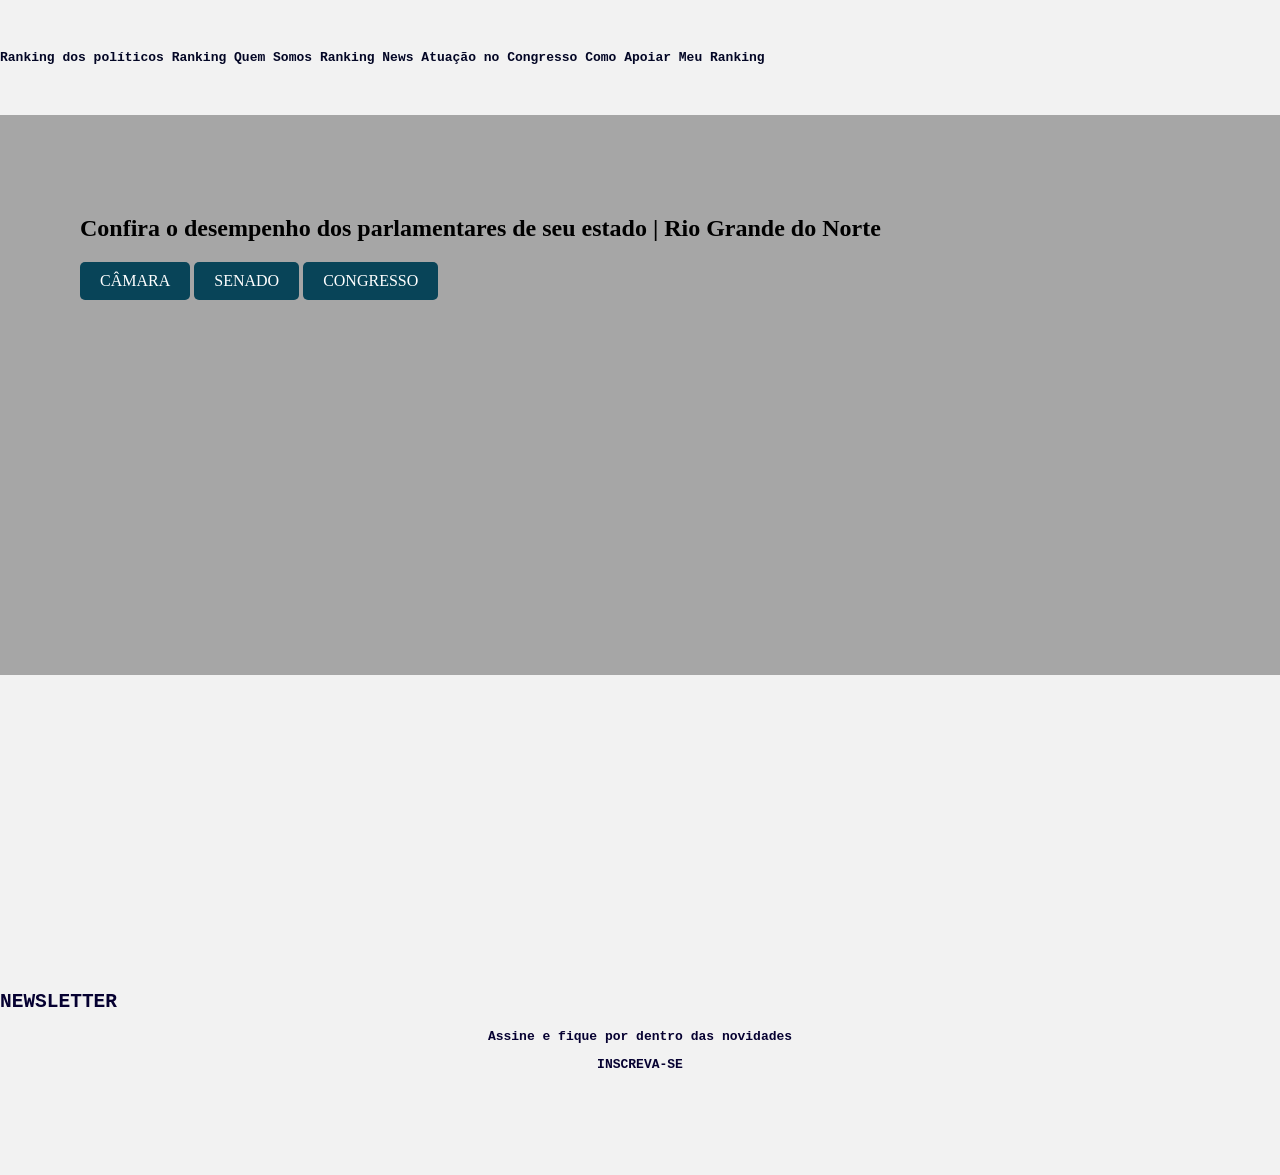
==== index.html @ e6ae2959 "Commit" ====
<!DOCTYPE html>
<html lang="pt-br">
<head>
    <meta charset="UTF-8">
    <meta name="viewport" content="width=device-width, initial-scale=1.0">
    <title>PROJETO</title>
    <link rel="stylesheet" href="style.css">
</head>
<body>
    <div class="header">
        <span class="nav"><a href="">Ranking dos políticos</a></span>
        <span class="nav"><a href="">Ranking</a></span>
        <span class="nav"><a href="">Quem Somos</a></span>
        <span class="nav"><a href="">Ranking News</a></span>
        <span class="nav"><a href="">Atuação no Congresso</a></span>
        <span class="nav"><a href="">Como Apoiar</a></span>
        <span class="nav"><a href="">Meu Ranking</a></span>
     </div>
      <div class="main">
          <h2>Confira o desempenho dos parlamentares de seu estado | Rio Grande do Norte</h2>
          <div>
              <a href="index.html" id="um">CÂMARA</a>
              <a href="index.html" id="dois">SENADO</a>
              <a href="index.html" id="tres">CONGRESSO</a>
          </div>
      </div>

     <div class="footer">
        <h2>NEWSLETTER</h2>
        <p>Assine e fique por dentro das novidades</p>
        <p>INSCREVA-SE</p>
     </div>
</body>
</html>
---- style.css ----
@charset "UTF-8";
body {
    margin: 0;
    padding: 0;
    box-sizing: border-box;
}
.header {
    background-color: #F2F2F2;
    color: rgb(4, 2, 31);
    font-weight: bold;
    width: 100%;
    padding-bottom: 50px;
    padding-top: 50px;
    font-family: monospace;
}
.main {
    background-color: #A6A6A6;
    color: black;
    margin: 0 auto;
    padding: 80px;
    max-width: 1200px;
    min-height: 400px;
}
.item-header {
    padding-left: 20px;
    padding-right: 50px;
}
.footer {
    background-color: #F2F2F2;
    color: rgb(6, 1, 49);
    font-weight: bolder;
    width: 100%;
    min-height: 200px;
    padding-top: 300px;
    font-family: monospace;
}
a {
    color: rgb(3, 6, 37);
    text-decoration: none;
}
h1{
    text-align: center;
    font-family: Impact, Haettenschweiler;
}
p{
    text-align: center;
    font-family: 'Times New Roman', Times,;
}
#um {
    display: inline-block;
    padding: 10px 20px;
    background-color: #084458;
    color: white;
    text-decoration: none;
    border-radius: 5px;
    font-size: 16px;
    cursor: pointer;
}
#dois {
    display: inline-block;
    padding: 10px 20px;
    background-color: #084458;
    color: white;
    text-decoration: none;
    border-radius: 5px;
    font-size: 16px;
    cursor: pointer;
}
#tres {
    display: inline-block;
    padding: 10px 20px;
    background-color: #084458;
    color: white;
    text-decoration: none;
    border-radius: 5px;
    font-size: 16px;
    cursor: pointer;
}
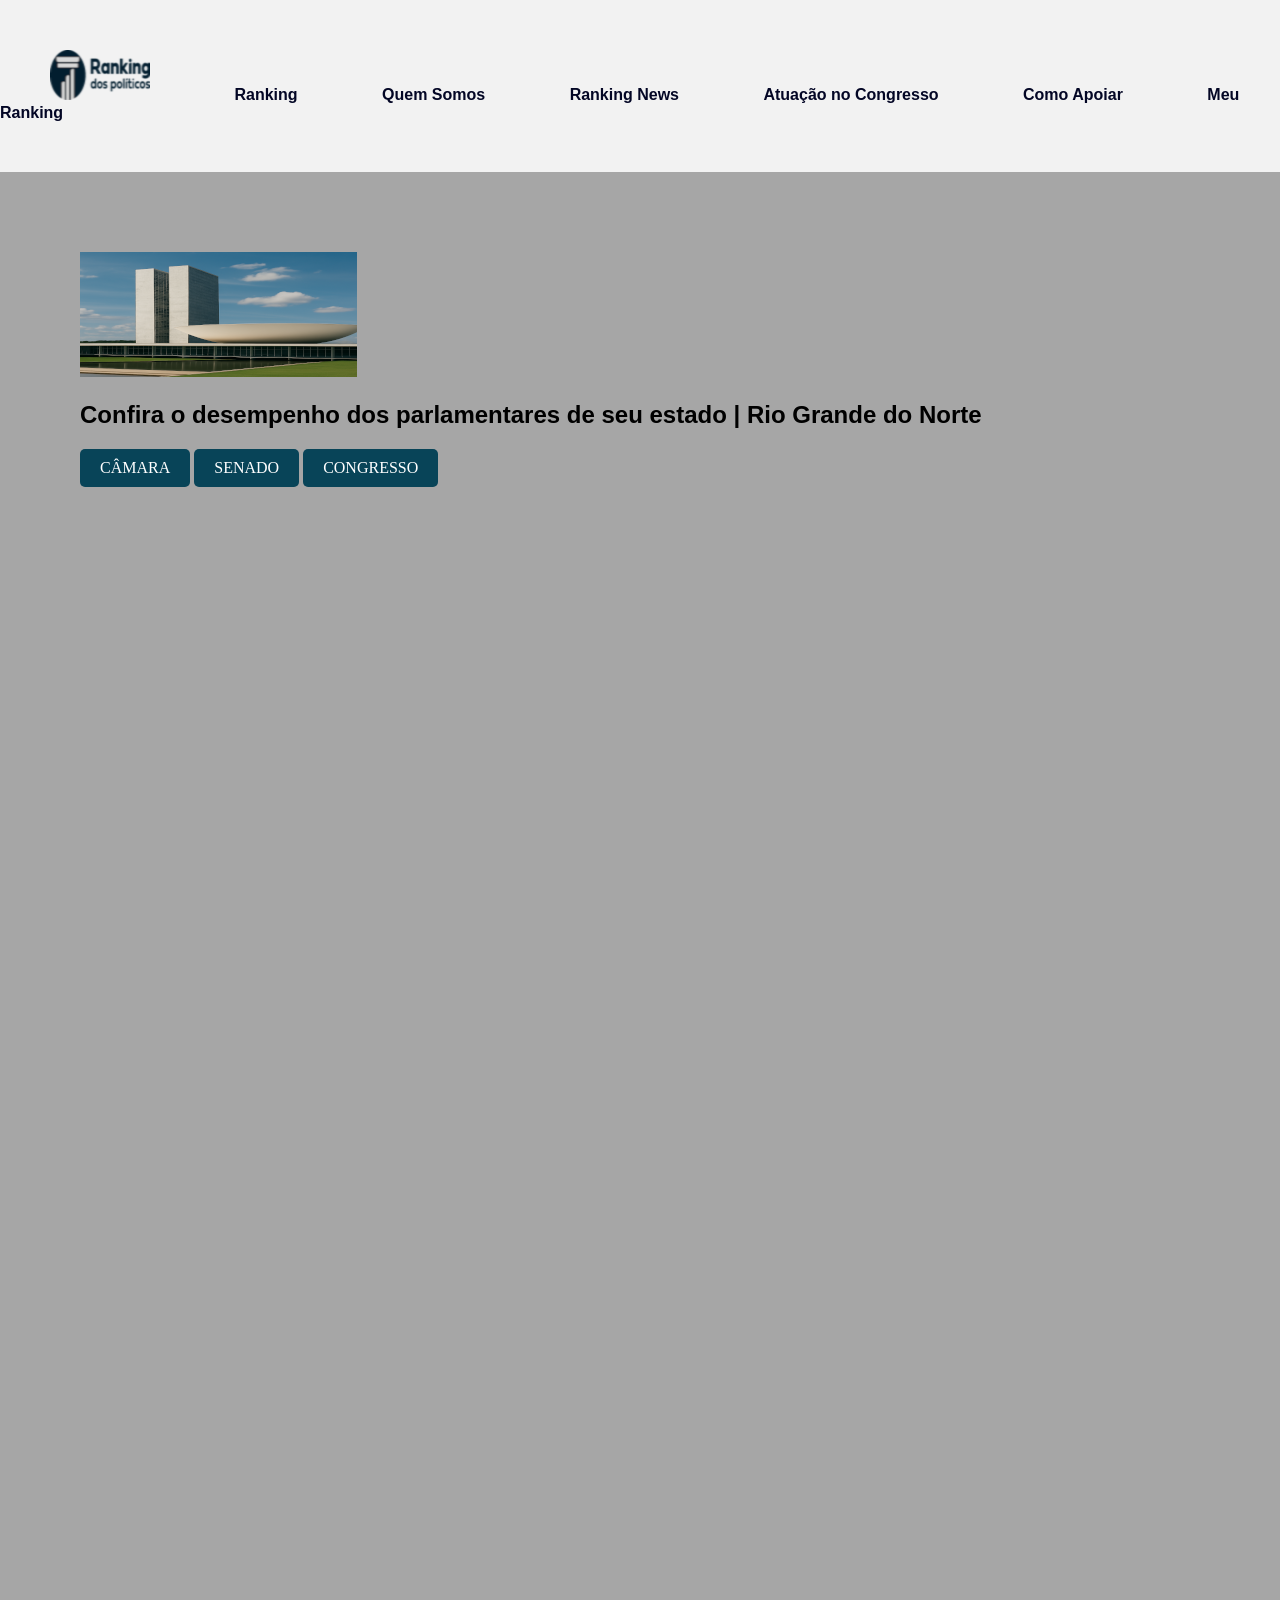
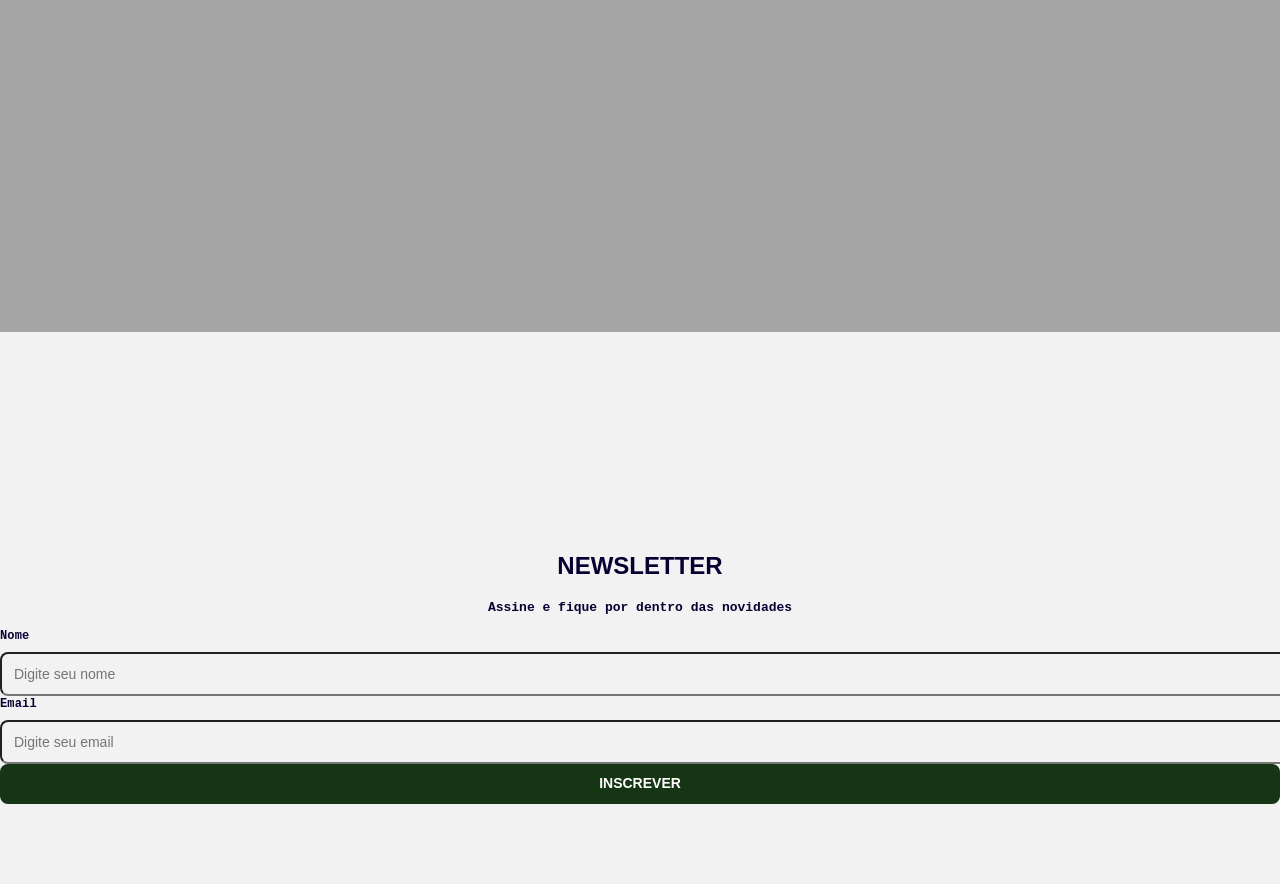
==== commit 47e3a0c0: "update" ====
--- a/index.html
+++ b/index.html
@@ -8,7 +8,7 @@
 </head>
 <body>
     <div class="header">
-        <span class="nav"><a href="">Ranking dos políticos</a></span>
+        <span class="nav"><img src="imagens/polite.png" alt=""></span>
         <span class="nav"><a href="">Ranking</a></span>
         <span class="nav"><a href="">Quem Somos</a></span>
         <span class="nav"><a href="">Ranking News</a></span>
@@ -17,18 +17,39 @@
         <span class="nav"><a href="">Meu Ranking</a></span>
      </div>
       <div class="main">
-          <h2>Confira o desempenho dos parlamentares de seu estado | Rio Grande do Norte</h2>
+        <div id="img"><img src="imagens/imagem ct.png" alt="banner"></div>
+          <div>
+              <h2>Confira o desempenho dos parlamentares de seu estado | Rio Grande do Norte</h2>
+          </div>
           <div>
               <a href="index.html" id="um">CÂMARA</a>
               <a href="index.html" id="dois">SENADO</a>
               <a href="index.html" id="tres">CONGRESSO</a>
           </div>
+          <div>
+            <a href="" title="General Bobão"> </a>
+          </div>
       </div>
-
      <div class="footer">
-        <h2>NEWSLETTER</h2>
+        <h2 id="letra">NEWSLETTER</h2>
         <p>Assine e fique por dentro das novidades</p>
-        <p>INSCREVA-SE</p>
-     </div>
+        <div>
+            <label for="name" class="nome">
+                Nome
+            </label>
+            <div>
+                <input id="name" type="text" required placeholder="Digite seu nome">
+            </div>
+            <div>
+                <label for="email" class="mail">
+                    Email
+                </label>
+                <div>
+                    <input id="email" type="text" required placeholder="Digite seu email">
+                </div>
+                <div>
+                    <button id="button" type="submit">INSCREVER</button>
+                </div>
+            </div>
 </body>
 </html>
--- a/style.css
+++ b/style.css
@@ -11,7 +11,13 @@
     width: 100%;
     padding-bottom: 50px;
     padding-top: 50px;
-    font-family: monospace;
+    font-family: Arial, Helvetica, sans-serif;
+    margin: 0%;
+}
+#img {
+    padding: 0%;
+    align-items: center;
+    justify-content: center;
 }
 .main {
     background-color: #A6A6A6;
@@ -19,20 +25,23 @@
     margin: 0 auto;
     padding: 80px;
     max-width: 1200px;
-    min-height: 400px;
+    min-height: 1600px;
 }
-.item-header {
-    padding-left: 20px;
-    padding-right: 50px;
+.nav {
+    width: 100%;
+    padding-left: 50px;
+    padding-right: 30px;
 }
 .footer {
     background-color: #F2F2F2;
     color: rgb(6, 1, 49);
     font-weight: bolder;
     width: 100%;
-    min-height: 200px;
-    padding-top: 300px;
+    min-height: 100px;
+    padding-top: 200px;
+    padding-bottom: 80px;
     font-family: monospace;
+    margin: 0%;
 }
 a {
     color: rgb(3, 6, 37);
@@ -41,6 +50,15 @@
 h1{
     text-align: center;
     font-family: Impact, Haettenschweiler;
+}
+h2 {
+    font-style: normal;
+    font-family: Arial, Helvetica, sans-serif;
+}
+#letra {
+    text-align: center;
+    top: 50px;     
+    left: 100px;
 }
 p{
     text-align: center;
@@ -75,4 +93,61 @@
     border-radius: 5px;
     font-size: 16px;
     cursor: pointer;
+}
+.nome {
+    display: inline-block;
+    margin-bottom: .5rem;
+    font-size: 12px;
+    font-style: normal;
+    font-weight: 600;
+    line-height: 16px;
+    letter-spacing: .144px;
+}
+.mail {
+    display: inline-block;
+    margin-bottom: .5rem;
+    font-size: 12px;
+    font-style: normal;
+    font-weight: 600;
+    line-height: 16px;
+    letter-spacing: .144px
+}
+#button {
+    width: 100%;
+    display: flex;
+    padding: 8px 12px;
+    flex-direction: column;
+    justify-content: center;
+    align-items: center;
+    border-radius: 8px;
+    background-color: rgb(21, 53, 21);
+    color: white;
+    text-align: center;
+    font-size: 14px;
+    font-style: normal;
+    font-weight: 600;
+    line-height: 23.8px;
+    border: none;
+    outline: none;
+    cursor: pointer;
+}
+#name {
+    width: 100%;
+    padding: 12px;
+    border-radius: 8px;
+    outline: none;
+    background-color: transparent;
+    font-size: 14px;
+    color: var(transparent);
+    border: 1px var(grey);
+}
+#email {
+    width: 100%;
+    padding: 12px;
+    border-radius: 8px;
+    outline: none;
+    background-color: transparent;
+    font-size: 14px;
+    color: var(transparent);
+    border: 1px var(grey);
 }
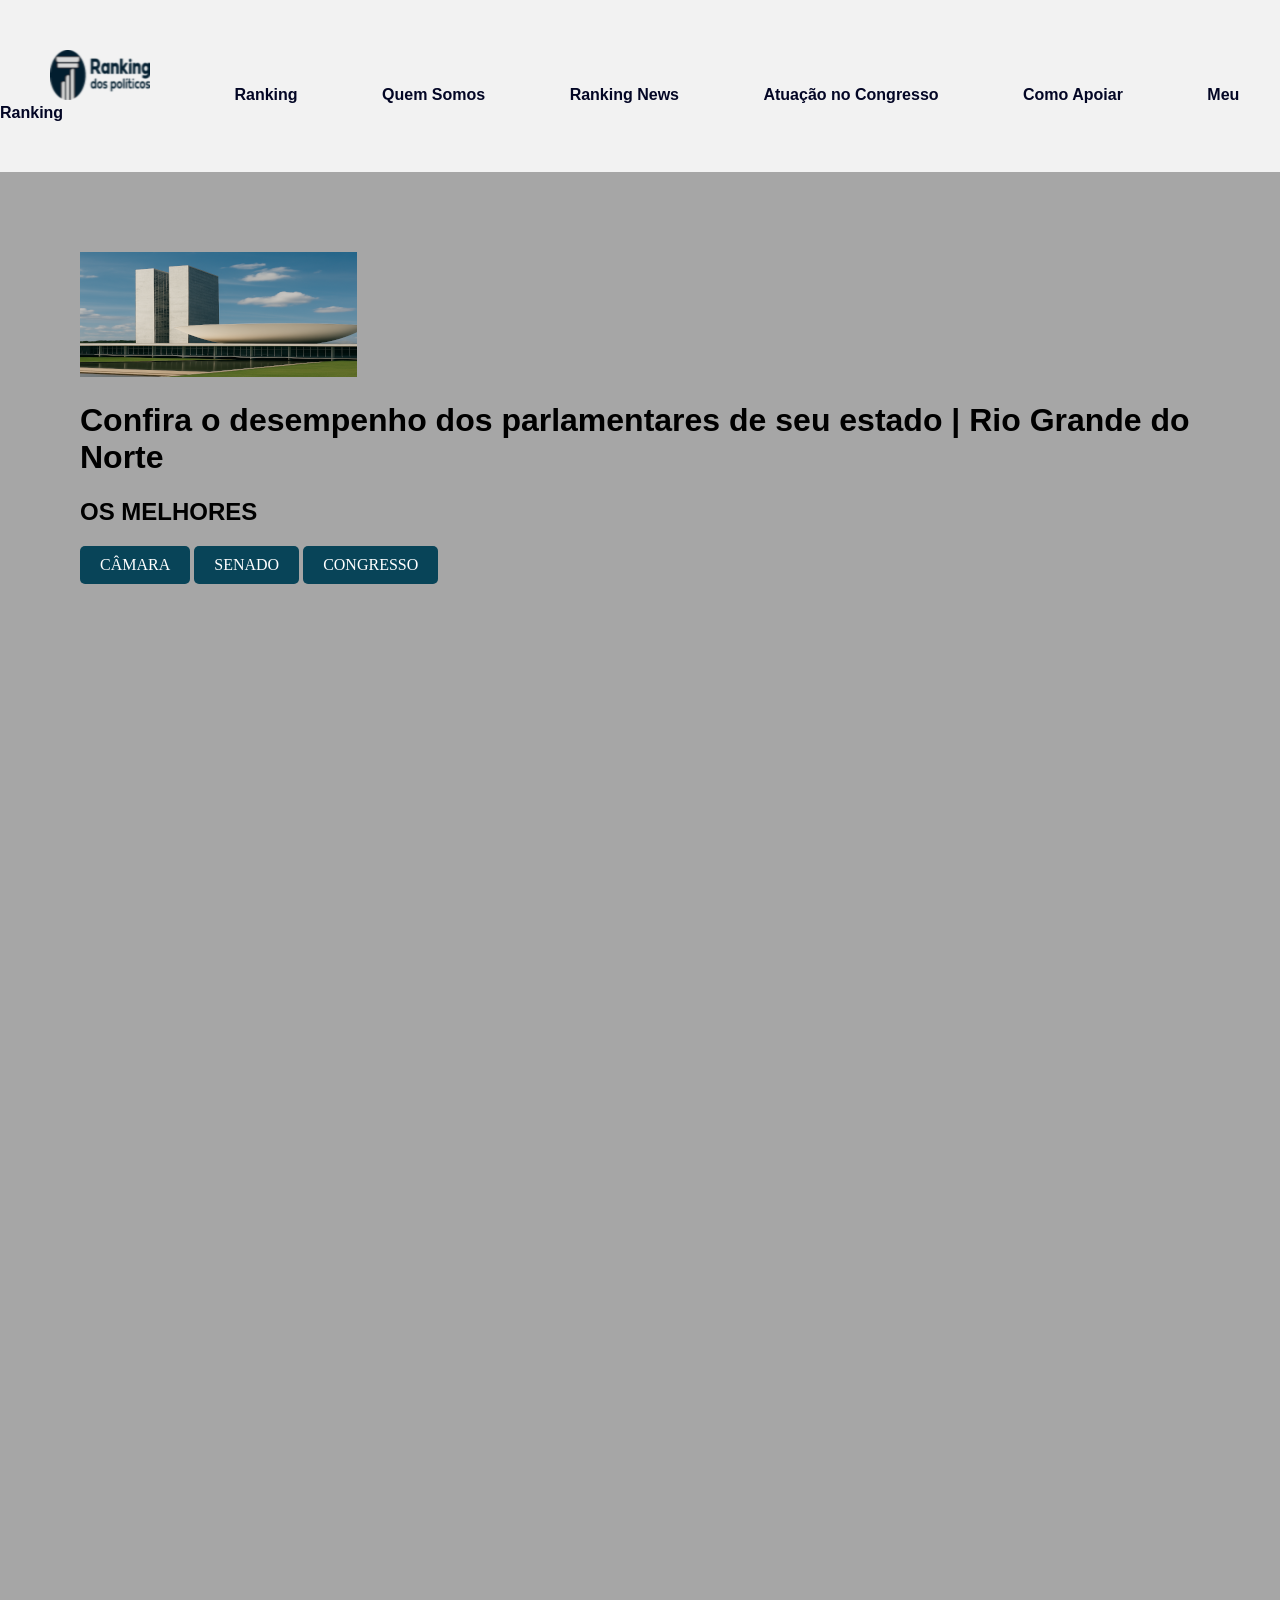
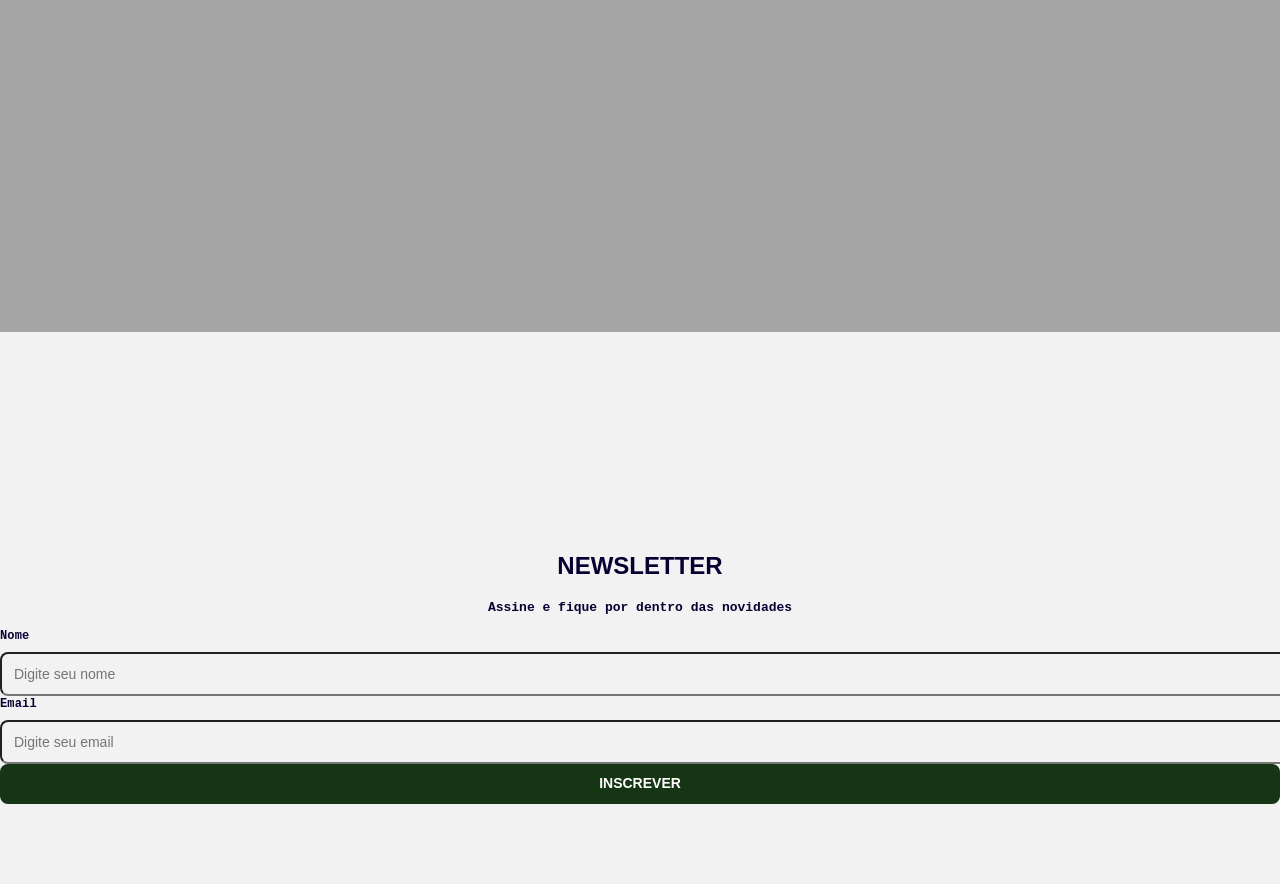
==== commit 6f42a84c: "update somethings" ====
--- a/index.html
+++ b/index.html
@@ -5,21 +5,25 @@
     <meta name="viewport" content="width=device-width, initial-scale=1.0">
     <title>PROJETO</title>
     <link rel="stylesheet" href="style.css">
+    <link rel="shortcut icon" type="image/x-icon" href="imagens/positivo.png">
 </head>
 <body>
     <div class="header">
-        <span class="nav"><img src="imagens/polite.png" alt=""></span>
-        <span class="nav"><a href="">Ranking</a></span>
-        <span class="nav"><a href="">Quem Somos</a></span>
-        <span class="nav"><a href="">Ranking News</a></span>
-        <span class="nav"><a href="">Atuação no Congresso</a></span>
-        <span class="nav"><a href="">Como Apoiar</a></span>
-        <span class="nav"><a href="">Meu Ranking</a></span>
+        <span class="nav"><a href="index.html"><img src="imagens/polite.png" alt=""></a></span>
+        <span class="nav"><a href="index.html">Ranking</a></span>
+        <span class="nav"><a href="index.html">Quem Somos</a></span>
+        <span class="nav"><a href="index.html">Ranking News</a></span>
+        <span class="nav"><a href="index.html">Atuação no Congresso</a></span>
+        <span class="nav"><a href="index.html">Como Apoiar</a></span>
+        <span class="nav"><a href="index.html">Meu Ranking</a></span>
      </div>
       <div class="main">
         <div id="img"><img src="imagens/imagem ct.png" alt="banner"></div>
           <div>
-              <h2>Confira o desempenho dos parlamentares de seu estado | Rio Grande do Norte</h2>
+              <h1>Confira o desempenho dos parlamentares de seu estado | Rio Grande do Norte</h1>
+          </div>
+          <div>
+            <h2>OS MELHORES</h2>
           </div>
           <div>
               <a href="index.html" id="um">CÂMARA</a>
--- a/style.css
+++ b/style.css
@@ -31,6 +31,7 @@
     width: 100%;
     padding-left: 50px;
     padding-right: 30px;
+    cursor: pointer;
 }
 .footer {
     background-color: #F2F2F2;
@@ -48,10 +49,9 @@
     text-decoration: none;
 }
 h1{
-    text-align: center;
-    font-family: Impact, Haettenschweiler;
+    font-family: Arial, Helvetica, sans-serif
 }
-h2 {
+h2{
     font-style: normal;
     font-family: Arial, Helvetica, sans-serif;
 }
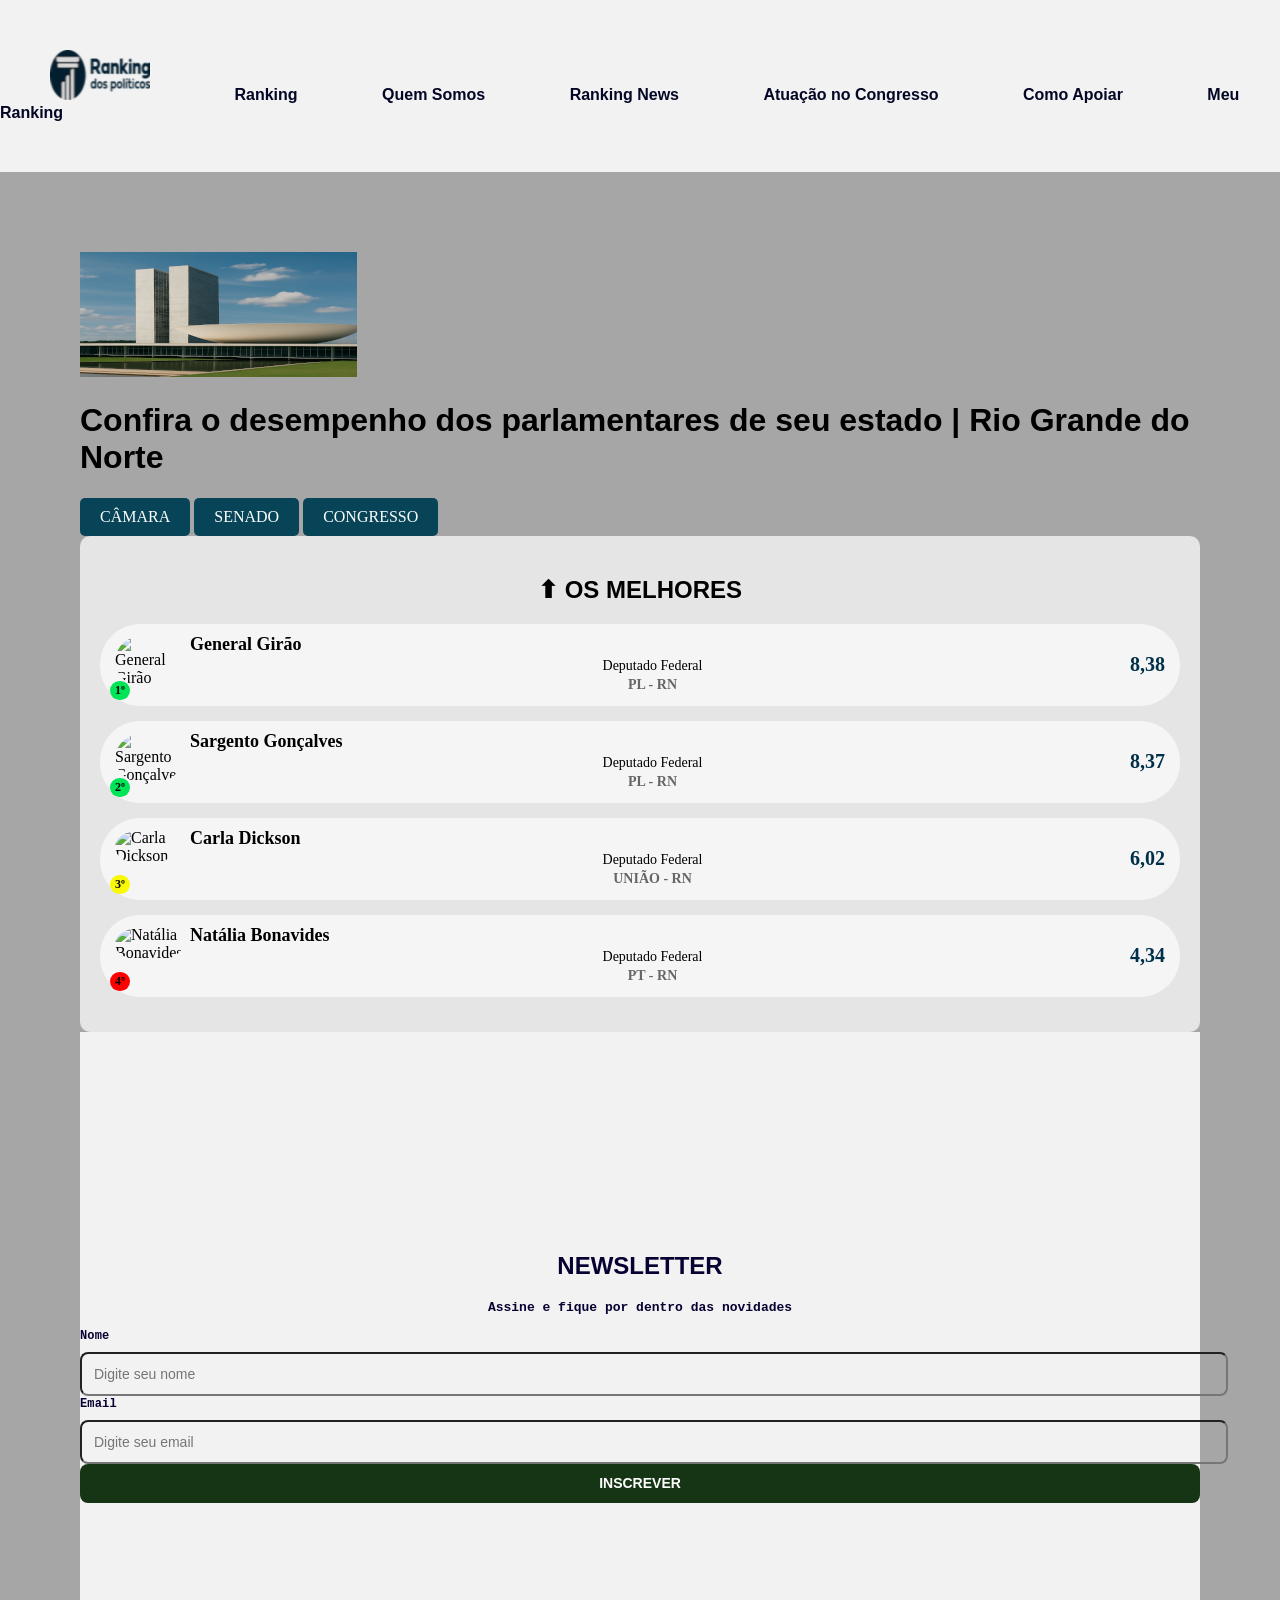
==== commit 06e4579a: "update somethings more" ====
--- a/index.html
+++ b/index.html
@@ -23,17 +23,63 @@
               <h1>Confira o desempenho dos parlamentares de seu estado | Rio Grande do Norte</h1>
           </div>
           <div>
-            <h2>OS MELHORES</h2>
-          </div>
-          <div>
               <a href="index.html" id="um">CÂMARA</a>
               <a href="index.html" id="dois">SENADO</a>
               <a href="index.html" id="tres">CONGRESSO</a>
           </div>
           <div>
-            <a href="" title="General Bobão"> </a>
-          </div>
-      </div>
+            <div class="ranking-section">
+                <h2>⬆ OS MELHORES</h2>
+                <a href="#" class="politician-card">
+                  <div class="img-container">
+                    <img src="girao.jpg" alt="General Girão">
+                    <span class="posicao primeiro">1º</span>
+                  </div>
+                  <div class="info">
+                    <h3>General Girão</h3>
+                    <p>Deputado Federal</p>
+                    <p class="partido">PL - RN</p>
+                  </div>
+                  <div class="pontuacao">8,38</div>
+                </a>
+            
+                <a href="#" class="politician-card">
+                  <div class="img-container">
+                    <img src="sargento.jpg" alt="Sargento Gonçalves">
+                    <span class="posicao primeiro">2º</span>
+                  </div>
+                  <div class="info">
+                    <h3>Sargento Gonçalves</h3>
+                    <p>Deputado Federal</p>
+                    <p class="partido">PL - RN</p>
+                  </div>
+                  <div class="pontuacao">8,37</div>
+                </a>
+                <a href="#" class="politician-card">
+                    <div class="img-container">
+                      <img src="sargento.jpg" alt="Carla Dickson">
+                      <span class="posicao terceiro">3º</span>
+                    </div>
+                    <div class="info">
+                      <h3>Carla Dickson</h3>
+                      <p>Deputado Federal</p>
+                      <p class="partido">UNIÃO - RN</p>
+                    </div>
+                    <div class="pontuacao">6,02</div>
+                  </a>
+                  <a href="#" class="politician-card">
+                    <div class="img-container">
+                      <img src="sargento.jpg" alt="Natália Bonavides">
+                      <span class="posicao quarto">4º</span>
+                    </div>
+                    <div class="info">
+                      <h3>Natália Bonavides</h3>
+                      <p>Deputado Federal</p>
+                      <p class="partido">PT - RN</p>
+                    </div>
+                    <div class="pontuacao">4,34</div>
+                  </a>
+            </div> 
      <div class="footer">
         <h2 id="letra">NEWSLETTER</h2>
         <p>Assine e fique por dentro das novidades</p>
--- a/style.css
+++ b/style.css
@@ -40,7 +40,7 @@
     width: 100%;
     min-height: 100px;
     padding-top: 200px;
-    padding-bottom: 80px;
+    padding-bottom: 100px;
     font-family: monospace;
     margin: 0%;
 }
@@ -150,4 +150,97 @@
     font-size: 14px;
     color: var(transparent);
     border: 1px var(grey);
-}+}
+.ranking-section {
+    max-width: 1600px;
+    background-color: #e5e5e5;
+    padding: 20px;
+    border-radius: 10px;
+  }
+  
+  .ranking-section h2 {
+    text-align: center;
+    font-size: 24px;
+    margin-bottom: 20px;
+  }
+  
+  .politician-card {
+    display: flex;
+    align-items: center;
+    background-color: #f5f5f5;
+    margin-bottom: 15px;
+    padding: 10px 15px;
+    border-radius: 40px;
+    text-decoration: none;
+    color: #000;
+    transition: background-color 0.2s;
+  }
+
+  .politician-card:hover {
+    background-color: #e0e0e0;
+  }
+  
+  .img-container {
+    position: relative;
+    width: 60px;
+    height: 60px;
+    flex-shrink: 0;
+  }
+  
+  .img-container img {
+    width: 100%;
+    height: 100%;
+    border-radius: 50%;
+    object-fit: cover;
+  }
+  
+  .posicao {
+    position: absolute;
+    bottom: -5px;
+    left: -5px;
+    background-color: green;
+    color: white;
+    font-weight: bold;
+    font-size: 12px;
+    padding: 2px 5px;
+    border-radius: 50px;
+  }
+  
+  .primeiro {
+    background-color: #00e457;
+    color: #000;
+  }
+  .terceiro {
+    background-color: #f8f808;
+    color: #000;
+  }
+  .quarto {
+    background-color: #ff0000;
+    color: #000;
+  }
+  
+  .info {
+    flex-grow: 1;
+    padding: 0 15px;
+  }
+  
+  .info h3 {
+    margin: 0;
+    font-size: 18px;
+  }
+  
+  .info p {
+    margin: 3px 0;
+    font-size: 14px;
+  }
+  
+  .partido {
+    font-weight: bold;
+    color: #666;
+  }
+  
+  .pontuacao {
+    font-size: 20px;
+    font-weight: bold;
+    color: #003049;
+  }
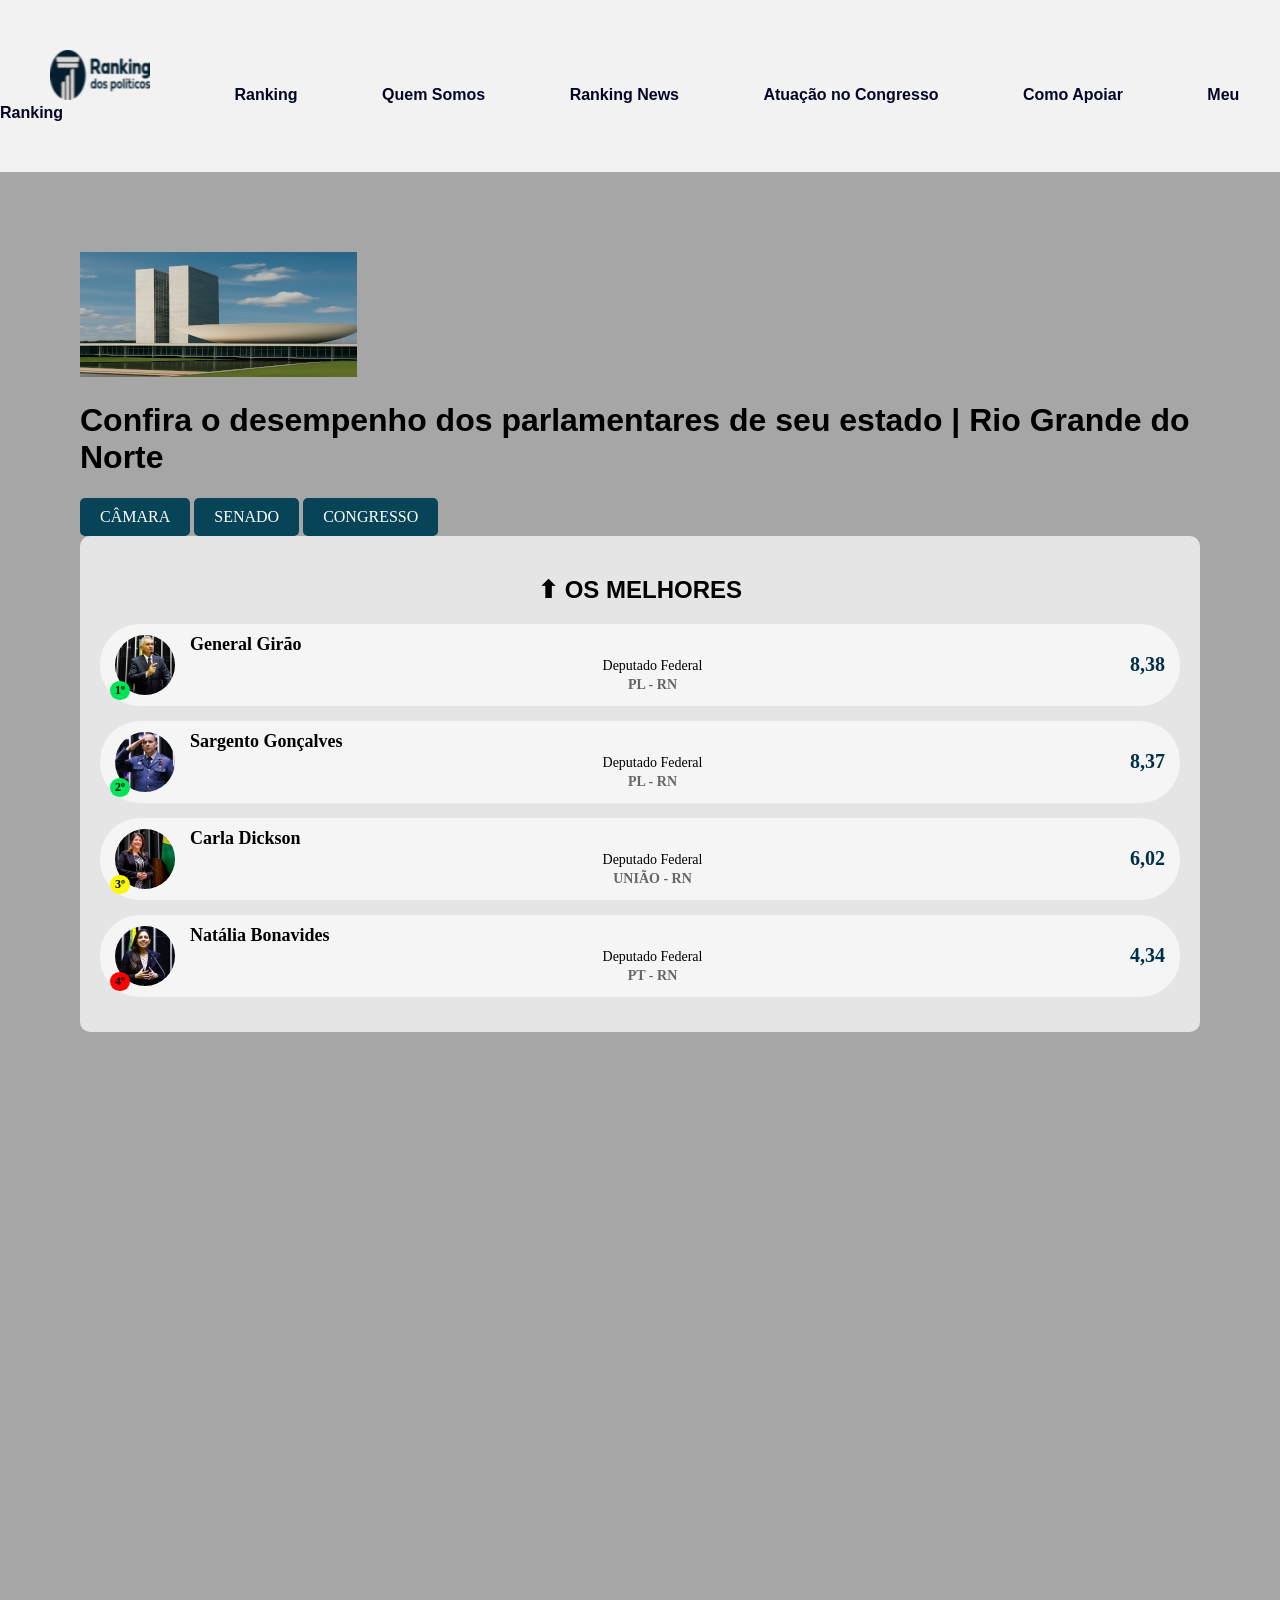
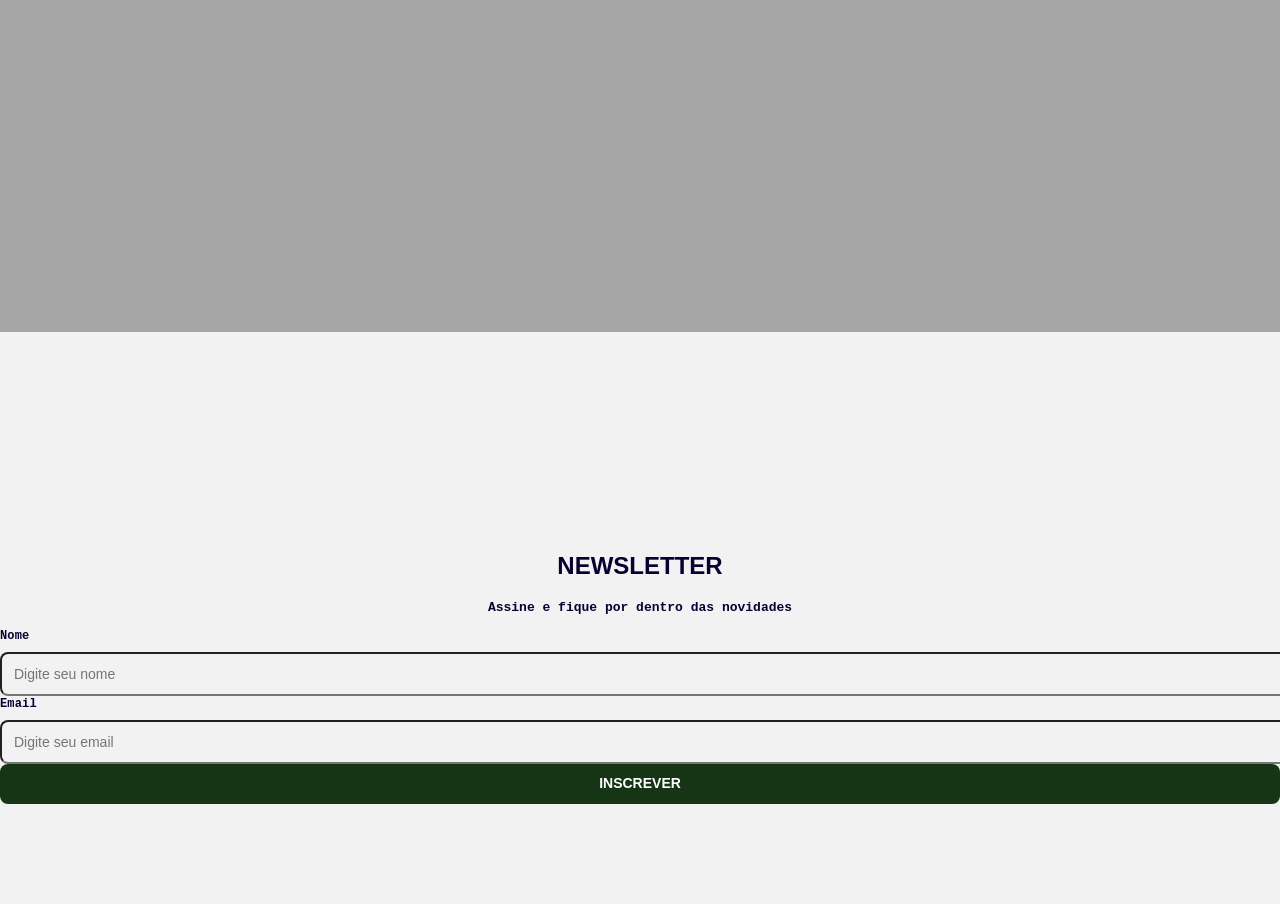
==== commit c3dcb120: "finished" ====
--- a/index.html
+++ b/index.html
@@ -5,11 +5,11 @@
     <meta name="viewport" content="width=device-width, initial-scale=1.0">
     <title>PROJETO</title>
     <link rel="stylesheet" href="style.css">
-    <link rel="shortcut icon" type="image/x-icon" href="imagens/positivo.png">
+    <link rel="shortcut icon" type="image/x-icon" href="img/positivo.png">
 </head>
 <body>
     <div class="header">
-        <span class="nav"><a href="index.html"><img src="imagens/polite.png" alt=""></a></span>
+        <span class="nav"><a href="index.html"><img src="img/polite.png" alt=""></a></span>
         <span class="nav"><a href="index.html">Ranking</a></span>
         <span class="nav"><a href="index.html">Quem Somos</a></span>
         <span class="nav"><a href="index.html">Ranking News</a></span>
@@ -18,7 +18,7 @@
         <span class="nav"><a href="index.html">Meu Ranking</a></span>
      </div>
       <div class="main">
-        <div id="img"><img src="imagens/imagem ct.png" alt="banner"></div>
+        <div id="img"><img src="img/imagem ct.png" alt="banner"></div>
           <div>
               <h1>Confira o desempenho dos parlamentares de seu estado | Rio Grande do Norte</h1>
           </div>
@@ -30,9 +30,9 @@
           <div>
             <div class="ranking-section">
                 <h2>⬆ OS MELHORES</h2>
-                <a href="#" class="politician-card">
+                <a href="1/page001.html" class="politician-card">
                   <div class="img-container">
-                    <img src="girao.jpg" alt="General Girão">
+                    <img src="img/girao.jpg" alt="General Girão">
                     <span class="posicao primeiro">1º</span>
                   </div>
                   <div class="info">
@@ -43,9 +43,9 @@
                   <div class="pontuacao">8,38</div>
                 </a>
             
-                <a href="#" class="politician-card">
+                <a href="2/page002.html" class="politician-card">
                   <div class="img-container">
-                    <img src="sargento.jpg" alt="Sargento Gonçalves">
+                    <img src="img/sargento.jpg" alt="Sargento Gonçalves">
                     <span class="posicao primeiro">2º</span>
                   </div>
                   <div class="info">
@@ -55,9 +55,9 @@
                   </div>
                   <div class="pontuacao">8,37</div>
                 </a>
-                <a href="#" class="politician-card">
+                <a href="3/page003.html" class="politician-card">
                     <div class="img-container">
-                      <img src="sargento.jpg" alt="Carla Dickson">
+                      <img src="img/dickson.jpg" alt="Carla Dickson">
                       <span class="posicao terceiro">3º</span>
                     </div>
                     <div class="info">
@@ -67,9 +67,9 @@
                     </div>
                     <div class="pontuacao">6,02</div>
                   </a>
-                  <a href="#" class="politician-card">
+                  <a href="4/page004.html" class="politician-card">
                     <div class="img-container">
-                      <img src="sargento.jpg" alt="Natália Bonavides">
+                      <img src="img/bonavides.jpg" alt="Natália Bonavides">
                       <span class="posicao quarto">4º</span>
                     </div>
                     <div class="info">
@@ -79,7 +79,9 @@
                     </div>
                     <div class="pontuacao">4,34</div>
                   </a>
-            </div> 
+            </div>
+          </div>
+      </div>
      <div class="footer">
         <h2 id="letra">NEWSLETTER</h2>
         <p>Assine e fique por dentro das novidades</p>
@@ -101,5 +103,7 @@
                     <button id="button" type="submit">INSCREVER</button>
                 </div>
             </div>
+        </div>
+     </div>
 </body>
 </html>
